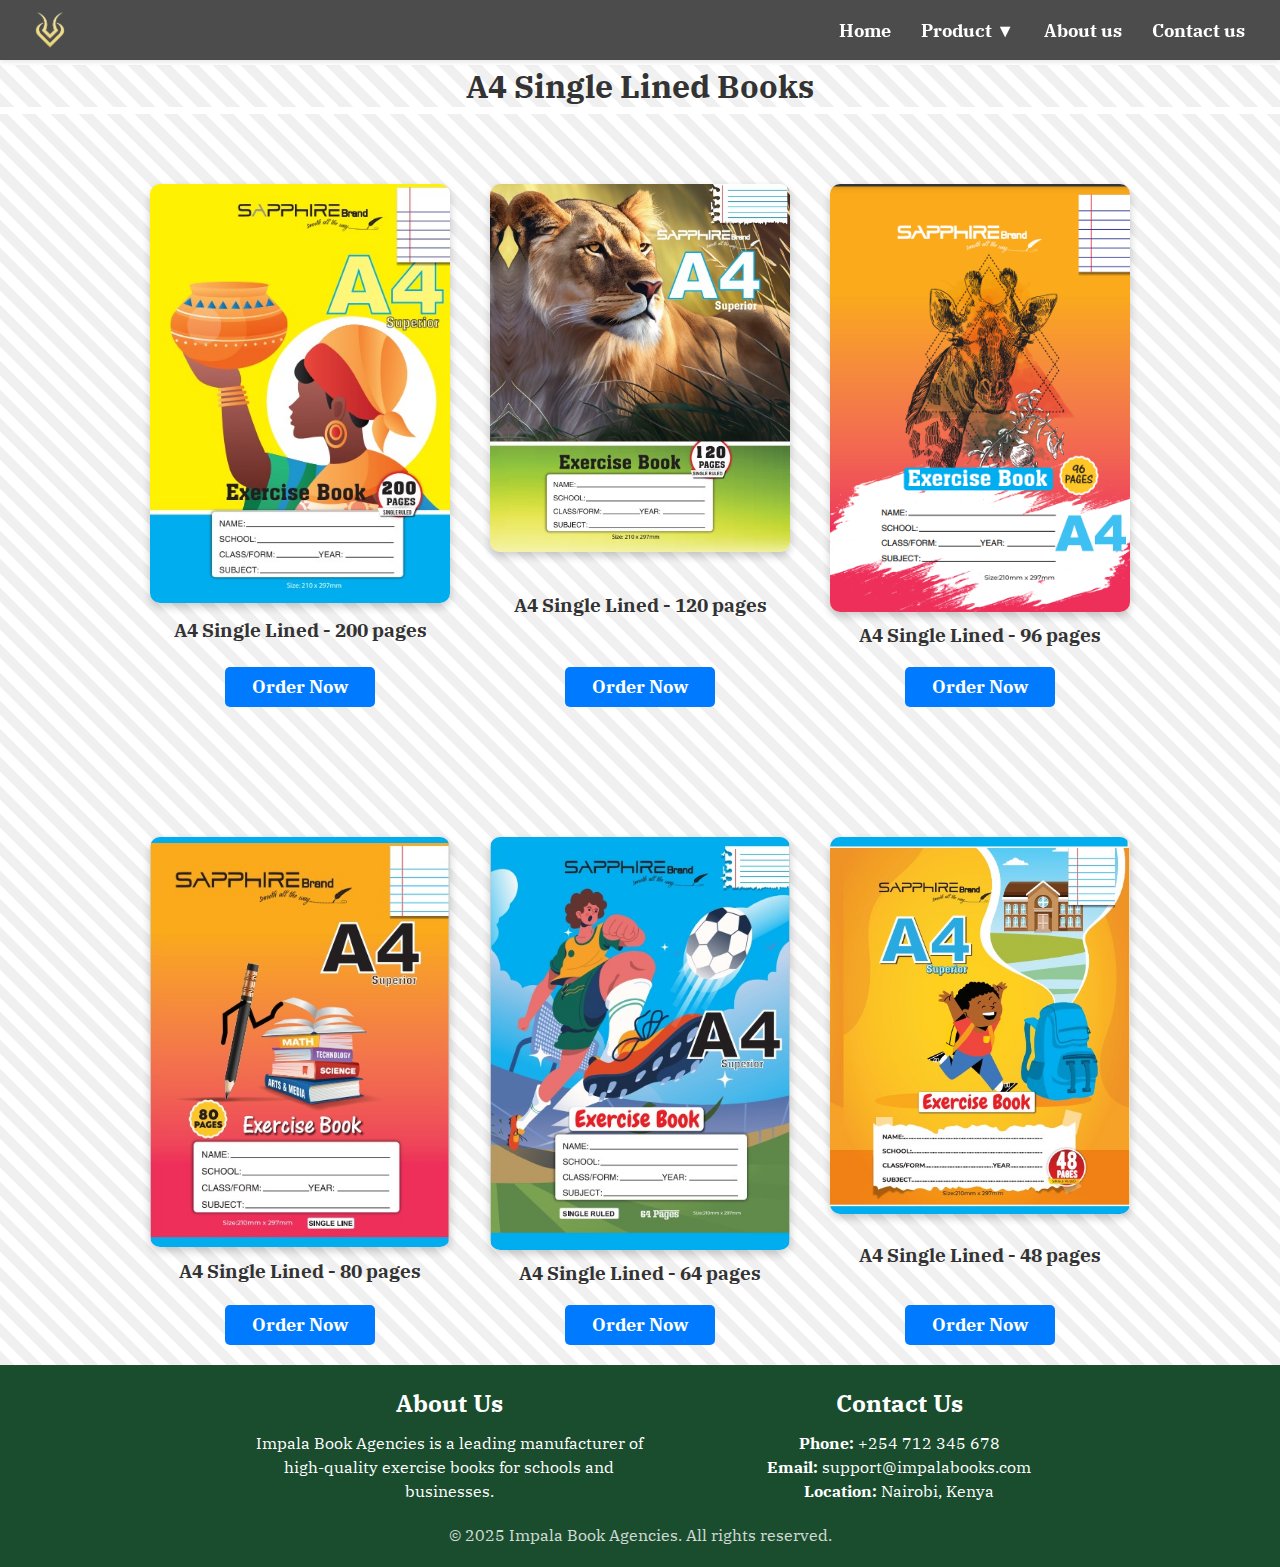
==== a4-single-lined.html @ 8c9c0a5c "Initial commit" ====
<!DOCTYPE html>
<html lang="en">
<head>
  <meta charset="UTF-8">
  <meta name="viewport" content="width=device-width, initial-scale=1.0">
  <title>A4 Single Lined Books</title>
  <link rel="stylesheet" href="styles.css">
</head>
<body>

  <!-- Navigation Bar (Same as Main Page) -->
  <nav class="navbar">
    <div class="logo">
      <img src="logo.jpg" alt="My Website Logo">
    </div>
    <ul class="nav-links">
      <li><a href="index.html">Home</a></li>
      <li class="dropdown">
        <a href="#">Product ▼</a>
        <ul class="dropdown-menu">
          <li><a href="a4-single-lined.html">A4 Single Lined</a></li>
          <li><a href="a4-square-ruled.html">A4 Square Ruled</a></li>
          <li><a href="a5-single-lined.html">A5 Single lined </a></li>
          <li><a href="a5-square-ruled.html">A5 Square Ruled</a></li>
        </ul>
      </li>
      <li><a href="#">About us</a></li>
      <li><a href="#">Contact us</a></li>
    </ul>
  </nav>

  <h1 class="page-title">A4 Single Lined Books</h1>

  <!-- Product Page Content -->
  <div class="product-gallery">
    <div class="product-item">
      <img src="A4 200 pages SL.jpg" alt="A4 Single Lined Book 1">
      <p>A4 Single Lined - 200 pages</p>
      <a href="order-form.html?product=A4 Single Lined - 200 pages" class="order-btn">Order Now</a>
    </div>
    


    <div class="product-item">
      <img src="A4 120 pages SL.jpg" alt="A4 Single Lined Book 2">
      <p>A4 Single Lined - 120 pages</p>
      <a href="order-form.html?product=A4 Single Lined - 120 pages" class="order-btn">Order Now</a>
    </div>

    <div class="product-item">
      <img src="A4 96 pages SL.png" alt="A4 Single Lined Book 2">
      <p>A4 Single Lined - 96 pages</p>
      <a href="order-form.html?product=A4 Single Lined - 96 pages" class="order-btn">Order Now</a>
    </div>


    


    <div class="product-item">
      <img src="A4 86 pages SL.jpg" alt="A4 Single Lined Book 3">
      <p>A4 Single Lined - 80 pages</p>
      <a href="order-form.html?product=A4 Single Lined - 80 pages" class="order-btn">Order Now</a>
    </div>


    <div class="product-item">
      <img src="A4 64 pages SL.jpg" alt="A4 Single Lined Book 3">
      <p>A4 Single Lined - 64 pages</p>
      <a href="order-form.html?product=A4 Single Lined - 64 pages" class="order-btn">Order Now</a>
    </div>

    <div class="product-item">
      <img src="A4 48 pages SL.jpg" alt="A4 Single Lined Book 3">
      <p>A4 Single Lined - 48 pages</p>
      <a href="order-form.html?product=A4 Single Lined - 48 pages" class="order-btn">Order Now</a>
    </div>


  

  
  
</div>

<div class="main-content">
  <!-- Navigation, Slideshow, and Page Content -->
</div>

<!-- Footer Section -->
<footer class="footer">
    <div class="footer-content">
        <div class="about">
            <h3>About Us</h3>
            <p>Impala Book Agencies is a leading manufacturer of high-quality exercise books for schools and businesses.</p>
        </div>
        <div class="contact">
            <h3>Contact Us</h3>
            <p><strong>Phone:</strong> +254 712 345 678</p>
            <p><strong>Email:</strong> support@impalabooks.com</p>
            <p><strong>Location:</strong> Nairobi, Kenya</p>
        </div>
    </div>
    <p class="copyright">© 2025 Impala Book Agencies. All rights reserved.</p>
</footer>






</body>
</html>
---- styles.css ----
@import url('https://fonts.googleapis.com/css2?family=IBM+Plex+Serif:wght@400;700&display=swap');


/* General styles */
body {
    margin: 0;
    padding: 0;
    height: 100%;
    overflow: auto;
    font-family: 'IBM Plex Serif', serif;
    display: flex;
    flex-direction: column;
    min-height: 100vh;
    padding-top: 60px;
    
    
    

  }


  /* Navigation Bar (Fixed to Top) */
.navbar {
  position: fixed; /* Stays at the top */
  top: 0;
  left: 0;
  width: 100%;
  height: 60px;
  background: rgba(0, 0, 0, 0.7); /* Semi-transparent black */
  display: flex;
  justify-content: space-between;
  align-items: center;
  padding: 10px 20px;
  z-index: 1000; /* Ensures it stays above everything */
  box-shadow: 0 2px 5px rgba(0, 0, 0, 0.1);
}

/* Logo */
.logo img {
  height: 60px; /* Adjust height as needed */
  width: auto; /* Keeps aspect ratio */
  display: block;
}

  
  /* Slideshow Container */
  .slideshow-container {
    position: fixed;
    top: 0;
    left: 0;
    width: 100%;
    height: 100%;
    display: flex;
    
  }

  /* Navigation Links */
.nav-links {
  list-style: none;
  display: flex;
  margin: 0;
  padding: 0;
}

.nav-links li {
  position: relative;
  padding: 10px 15px;
}

.nav-links a {
  font-family: 'IBM Plex Serif', serif;
  text-decoration: none;
  color: white;
  font-size: 18px;
  transition: color 0.3s ease;
  font-weight: bold;
}

/* Hover Effect */
.nav-links a:hover {
  color: #ffcc00; /* Changes to yellow on hover */
}

/* Slideshow for Background Images */
.slideshow-container {
  position: relative;
  width: 100%;
  height: 100vh; /* Full screen height */
  overflow: hidden;
  justify-content: center;
  display: flex;
  align-items: center;
  
  
}

/* Slideshow Track - holds all the slides together */
.slideshow-track {
  display: flex;
  transition: transform 1s ease-in-out;
}


/* Dropdown Menu */
.dropdown-menu {
  position: absolute;
  top: 100%;
  left: 0;
  background: white;
  list-style: none;
  padding: 0;
  margin: 0;
  width: 180px;
  box-shadow: 0 2px 5px rgba(0, 0, 0, 0.2);
  opacity: 0;
  visibility: hidden;
  transform: translateY(-10px);
  transition: opacity 0.3s ease, transform 0.3s ease, visibility 0.3s;
}


.dropdown-menu li {
  padding: 10px;
  border-bottom: 1px solid #ddd;
}

.dropdown-menu li a {
  color: black;
  display: block;
  text-decoration: none;
  padding: 10px;
}

.dropdown-menu li:hover {
  background: #f0f0f0;
}

/* Show dropdown with animation */
.dropdown:hover .dropdown-menu {
  opacity: 1;
  visibility: visible;
  transform: translateY(0);
}







  
  /* Individual Slide */
  .slide {
    position: absolute;
    width: 100%;
    height: 100%;
    background-size: cover;
    background-position: center;
    opacity: 0;
    animation: flowFade 10s infinite;
    min-width: 100%;
    
    
  }


  
  /* Image 1 starts first, Image 2 follows, Image 3 after that */
  .slide:nth-child(1) { animation-delay: 0s; }
  .slide:nth-child(2) { animation-delay: 4s; }
  .slide:nth-child(3) { animation-delay: 6s; }
  
  /* Flow + Fade animation */
  @keyframes flowFade {
    0% { opacity: 0; transform: translateX(100%); }
    10% { opacity: 1; transform: translateX(0); }
    30% { opacity: 1; transform: translateX(0); }
    40% { opacity: 0; transform: translateX(-100%); }
    100% { opacity: 0; transform: translateX(-100%); }
  }
  
  /* Content on top of the background */
  .content {
    font-family: 'IBM Plex Serif', serif;
    position: absolute;
    top: 50%;
    left: 50%;
    transform: translate(-50%, -50%);
    color: white;
    text-align: center;
    font-size: 2rem;
    font-weight: bold;
    z-index: 2;
    
    
  }
  











  /* Product Page Styling */
.product-page {
  text-align: center;
  padding: 50px;
}

.product-page h1 {
  font-size: 2.5em;
  margin-bottom: 10px;
}

.product-page p {
  font-size: 1.2em;
  color: #555;
}

/* Product Image Gallery */
.product-gallery {
  display: flex;
  justify-content: center;
  gap: 40px;
  flex-wrap: wrap;
  margin-top: 2px;
  background: repeating-linear-gradient(
    45deg,
    #f0f0f0,
    #f0f0f0 10px,
    #ffffff 10px,
    #ffffff 20px
  );
  color: #333;
}

.product-gallery img {
  width: 300px;
  height: auto;
  border-radius: 10px;
  box-shadow: 0px 4px 8px rgba(0, 0, 0, 0.2);
  transition: transform 0.3s ease-in-out;
}

.product-gallery img:hover {
  transform: scale(1.05);
}










.product-item {
  display: flex;
  flex-direction: column;
  align-items: center;
  width: 200px; /* Adjust as needed */
  justify-content: space-between; /* Ensures even spacing */
  width: 300px; /* Adjust if necessary */
  margin-top: 70px; /* Push images down */
  padding-bottom: 20px; /* Adds spacing at the bottom */
}

.product-item img {
  width: 100%;
  height: auto;
  border-radius: 10px;
  box-shadow: 0px 4px 8px rgba(0, 0, 0, 0.2);
  transition: transform 0.3s ease-in-out;
}

.product-item img:hover {
  transform: scale(1.05);
}

.product-item p {
  font-size: 1.2em;
  margin-top: 10px;
  font-weight: bold;
  color: #333;
}

/* Order Now Button */
.order-btn {
  display: inline-block;
  width: 150px; /* Fixed width */
  height: 40px; /* Fixed height */
  line-height: 40px; /* Align text vertically */
  text-align: center;
  background: #007bff;
  color: white;
  font-size: 1.1em;
  font-weight: bold;
  text-decoration: none;
  border-radius: 5px;
  transition: background 0.3s ease;
  margin-top: 20px; /* Push images down */
  padding-bottom: 20px; /* Adds spacing at the bottom */
  justify-content: space-between;
}

.order-btn:hover {
  background: #0056b3;
}


.order-page {
  max-width: 500px;
  margin: 100px auto; /* Moves the form down */
  padding: 20px;
  background: #f9f9f9;
  border-radius: 10px;
  box-shadow: 0 4px 10px rgba(0, 0, 0, 0.1);
  text-align: center;
  background: repeating-linear-gradient(
    45deg,
    #f0f0f0,
    #f0f0f0 10px,
    #ffffff 10px,
    #ffffff 20px
  );
  color: #333;
}

.order-page h1 {
  font-size: 1.8em;
  color: #333;
  margin-bottom: 10px;
  
}

.order-page p {
  font-size: 1em;
  color: #666;
  margin-bottom: 20px;
  
}


form {
  display: flex;
  flex-direction: column;
  gap: 5px;
}

label {
  font-weight: bold;
  text-align: left;
}

input {
  width: 100%;
  padding: 10px;
  border: 1px solid #ccc;
  border-radius: 5px;
  font-size: 1em;
}

button {
  background: #007bff;
  color: white;
  font-size: 1.1em;
  font-weight: bold;
  padding: 10px;
  border: none;
  border-radius: 5px;
  cursor: pointer;
  transition: background 0.3s ease;

  
}

button:hover {
  background: #0056b3;
}

/* Contact Info Styling */
.contact-info {
  margin-top: 30px;
  padding: 20px;
  background: white;
  border-radius: 10px;
  box-shadow: 0 4px 10px rgba(0, 0, 0, 0.1);
  text-align: left;
}

.contact-info h2 {
  color: #333;
}

.contact-info p {
  font-size: 1em;
  color: #555;
  margin: 5px 0;
}








/* Ensure the page takes full height and allows scrolling */


/* Main content area */
.main-content {
  flex: 1; /* Pushes the footer down */

  
  
  
}

.main-content img {
  width: 100%;
  height: auto;
  display: block;
}




/* Footer */
.footer {
  background-color: #1A4D2E; /* Jungle Green */
  color: white;
  padding: 20px 0;
  
  text-align: center;
  width: 100%;
  position: relative;
  bottom: 0;
  
  
}

.footer-content {
  display: flex;
  justify-content: space-around;
  flex-wrap: wrap;
  max-width: 900px;
  margin: auto;
  
}

.footer-content div {
  max-width: 400px;
  text-align: center;
  line-height: 1.5;
}

.footer h3 {
  font-size: 1.5em;
  margin-bottom: 10px;
}

.footer p {
  font-size: 1em;
  line-height: 1.5;
}

.copyright {
  margin-top: 20px;
  font-size: 0.9em;
  opacity: 0.8;
}





.scroll-bar{
  height: 100%;
  width: 2000px;
  border:1px solid grey;
  overflow:auto;
}

* {
  margin: 0;
  padding: 0;
  box-sizing: border-box;
}

.wrapper {
  flex-grow: 1;
  display: flex;
  flex-direction: column;
  


/* General styles */
body {
    margin: 0;
    padding: 0;
    height: 100%;
    overflow: auto;
    font-family: 'IBM Plex Serif', serif;
    display: flex;
    flex-direction: column;
    min-height: 100vh;
    padding-top: 60px;
    

  }


  /* Navigation Bar (Fixed to Top) */
.navbar {
  position: fixed; /* Stays at the top */
  top: 0;
  left: 0;
  width: 100%;
  height: 60px;
  background: rgba(0, 0, 0, 0.7); /* Semi-transparent black */
  display: flex;
  justify-content: space-between;
  align-items: center;
  padding: 10px 20px;
  z-index: 1000; /* Ensures it stays above everything */
  box-shadow: 0 2px 5px rgba(0, 0, 0, 0.1);
}

/* Logo */
.logo img {
  height: 60px; /* Adjust height as needed */
  width: auto; /* Keeps aspect ratio */
  display: block;
}

  
  /* Slideshow Container */
  .slideshow-container {
    position: fixed;
    top: 0;
    left: 0;
    width: 100%;
    height: 100%;
    display: flex;
    
  }

  /* Navigation Links */
.nav-links {
  list-style: none;
  display: flex;
  margin: 0;
  padding: 0;
}

.nav-links li {
  position: relative;
  padding: 10px 15px;
}

.nav-links a {
  font-family: 'IBM Plex Serif', serif;
  text-decoration: none;
  color: white;
  font-size: 18px;
  transition: color 0.3s ease;
  font-weight: bold;
}

/* Hover Effect */
.nav-links a:hover {
  color: #ffcc00; /* Changes to yellow on hover */
}

/* Slideshow for Background Images */
.slideshow-container {
  position: relative;
  width: 100%;
  height: 100vh; /* Full screen height */
  overflow: hidden;
  justify-content: center;
  display: flex;
  align-items: center;
  
  
}

/* Slideshow Track - holds all the slides together */
.slideshow-track {
  display: flex;
  transition: transform 1s ease-in-out;
}


/* Dropdown Menu */
.dropdown-menu {
  position: absolute;
  top: 100%;
  left: 0;
  background: white;
  list-style: none;
  padding: 0;
  margin: 0;
  width: 180px;
  box-shadow: 0 2px 5px rgba(0, 0, 0, 0.2);
  opacity: 0;
  visibility: hidden;
  transform: translateY(-10px);
  transition: opacity 0.3s ease, transform 0.3s ease, visibility 0.3s;
}


.dropdown-menu li {
  padding: 10px;
  border-bottom: 1px solid #ddd;
}

.dropdown-menu li a {
  color: black;
  display: block;
  text-decoration: none;
  padding: 10px;
}

.dropdown-menu li:hover {
  background: #f0f0f0;
}

/* Show dropdown with animation */
.dropdown:hover .dropdown-menu {
  opacity: 1;
  visibility: visible;
  transform: translateY(0);
}







  
  /* Individual Slide */
  .slide {
    position: absolute;
    width: 100%;
    height: 100%;
    background-size: cover;
    background-position: center;
    opacity: 0;
    animation: flowFade 10s infinite;
    min-width: 100%;
    
    
  }


  
  /* Image 1 starts first, Image 2 follows, Image 3 after that */
  .slide:nth-child(1) { animation-delay: 0s; }
  .slide:nth-child(2) { animation-delay: 4s; }
  .slide:nth-child(3) { animation-delay: 6s; }
  
  /* Flow + Fade animation */
  @keyframes flowFade {
    0% { opacity: 0; transform: translateX(100%); }
    10% { opacity: 1; transform: translateX(0); }
    30% { opacity: 1; transform: translateX(0); }
    40% { opacity: 0; transform: translateX(-100%); }
    100% { opacity: 0; transform: translateX(-100%); }
  }
  
  /* Content on top of the background */
  .content {
    font-family: 'IBM Plex Serif', serif;
    position: absolute;
    top: 50%;
    left: 50%;
    transform: translate(-50%, -50%);
    color: white;
    text-align: center;
    font-size: 2rem;
    font-weight: bold;
    z-index: 2;
    
    
  }
  











  /* Product Page Styling */
.product-page {
  text-align: center;
  padding: 50px;
}

.product-page h1 {
  font-size: 2.5em;
  margin-bottom: 10px;
}

.product-page p {
  font-size: 1.2em;
  color: #555;
}

/* Product Image Gallery */
.product-gallery {
  display: flex;
  justify-content: center;
  gap: 40px;
  flex-wrap: wrap;
  margin-top: 2px;
  background: repeating-linear-gradient(
    45deg,
    #f0f0f0,
    #f0f0f0 10px,
    #ffffff 10px,
    #ffffff 20px
  );
  color: #333;
}

.product-gallery img {
  width: 300px;
  height: auto;
  border-radius: 10px;
  box-shadow: 0px 4px 8px rgba(0, 0, 0, 0.2);
  transition: transform 0.3s ease-in-out;
}

.product-gallery img:hover {
  transform: scale(1.05);
}










.product-item {
  display: flex;
  flex-direction: column;
  align-items: center;
  width: 200px; /* Adjust as needed */
  justify-content: space-between; /* Ensures even spacing */
  width: 300px; /* Adjust if necessary */
  margin-top: 70px; /* Push images down */
  padding-bottom: 20px; /* Adds spacing at the bottom */
}

.product-item img {
  width: 100%;
  height: auto;
  border-radius: 10px;
  box-shadow: 0px 4px 8px rgba(0, 0, 0, 0.2);
  transition: transform 0.3s ease-in-out;
}

.product-item img:hover {
  transform: scale(1.05);
}

.product-item p {
  font-size: 1.2em;
  margin-top: 10px;
  font-weight: bold;
  color: #333;
}

/* Order Now Button */
.order-btn {
  display: inline-block;
  width: 150px; /* Fixed width */
  height: 40px; /* Fixed height */
  line-height: 40px; /* Align text vertically */
  text-align: center;
  background: #007bff;
  color: white;
  font-size: 1.1em;
  font-weight: bold;
  text-decoration: none;
  border-radius: 5px;
  transition: background 0.3s ease;
  margin-top: 20px; /* Push images down */
  padding-bottom: 20px; /* Adds spacing at the bottom */
  justify-content: space-between;
}

.order-btn:hover {
  background: #0056b3;
}


.order-page {
  max-width: 500px;
  margin: 100px auto; /* Moves the form down */
  padding: 20px;
  
  border-radius: 10px;
  box-shadow: 0 4px 10px rgba(0, 0, 0, 0.1);
  text-align: center;

  background: repeating-linear-gradient(
    45deg,
    #f0f0f0,  /* Light grey */
    #f0f0f0 10px, 
    #ffffff 10px,  /* White */
    #ffffff 20px
  );
  color: #333;
}

.order-page h1 {
  font-size: 1em;
  color: #333;
  margin-bottom: 10px;
  
}

.order-page p {
  font-size: 1em;
  color: #666;
  margin-bottom: 20px;
  
}


form {
  display: flex;
  flex-direction: column;
  gap: 15px;
}

label {
  font-weight: bold;
  text-align: left;
}

input {
  width: 100%;
  padding: 10px;
  border: 1px solid #ccc;
  border-radius: 5px;
  font-size: 1em;
}

button {
  background: #007bff;
  color: white;
  font-size: 1.1em;
  font-weight: bold;
  padding: 10px;
  border: none;
  border-radius: 5px;
  cursor: pointer;
  transition: background 0.3s ease;
}

button:hover {
  background: #0056b3;
}

/* Contact Info Styling */
.contact-info {
  margin-top: 30px;
  padding: 20px;
  background: white;
  border-radius: 10px;
  box-shadow: 0 4px 10px rgba(0, 0, 0, 0.1);
  text-align: left;
}

.contact-info h2 {
  color: #333;
}

.contact-info p {
  font-size: 1em;
  color: #555;
  margin: 5px 0;
}








/* Ensure the page takes full height and allows scrolling */


/* Main content area */
.main-content {
  flex: 1; /* Pushes the footer down */

  
  
  
}

.main-content img {
  width: 100%;
  height: auto;
  display: block;
}




/* Footer */
.footer {
  background-color: #1A4D2E; /* Jungle Green */
  color: white;
  padding: 20px 0;
  
  text-align: center;
  width: 100%;
  position: relative;
  bottom: 0;
  
  
}

.footer-content {
  display: flex;
  justify-content: space-around;
  flex-wrap: wrap;
  max-width: 900px;
  margin: auto;
  
}

.footer-content div {
  max-width: 400px;
  text-align: center;
  line-height: 1.5;
}

.footer h3 {
  font-size: 1.5em;
  margin-bottom: 10px;
}

.footer p {
  font-size: 1em;
  line-height: 1.5;
}

.copyright {
  margin-top: 20px;
  font-size: 0.9em;
  opacity: 0.8;
}





.scroll-bar{
  height: 100%;
  width: 2000px;
  border:1px solid grey;
  overflow:auto;
}

* {
  margin: 0;
  padding: 0;
  box-sizing: border-box;
}

.wrapper {
  flex-grow: 1;
  display: flex;
  flex-direction: column;
}

html {
  scroll-behavior: smooth;
}







.page-title {
  text-align: center;
  font-size: 2em;
  margin: 5px 0;
  color: #333;
  font-weight: bold;
  font-family: 'IBM Plex Serif', serif;
  
  background: repeating-linear-gradient(
    45deg,
    #f0f0f0,
    #f0f0f0 10px,
    #ffffff 10px,
    #ffffff 20px
  );
  color: #333;
  
}


}

html {
  scroll-behavior: smooth;
}







.page-title {
  text-align: center;
  font-size: 2em;
  margin: 5px 0;
  color: #333;
  font-weight: bold;
  font-family: 'IBM Plex Serif', serif;
  
  background: repeating-linear-gradient(
    45deg,
    #f0f0f0,
    #f0f0f0 10px,
    #ffffff 10px,
    #ffffff 20px
  );
  color: #333;
  
}
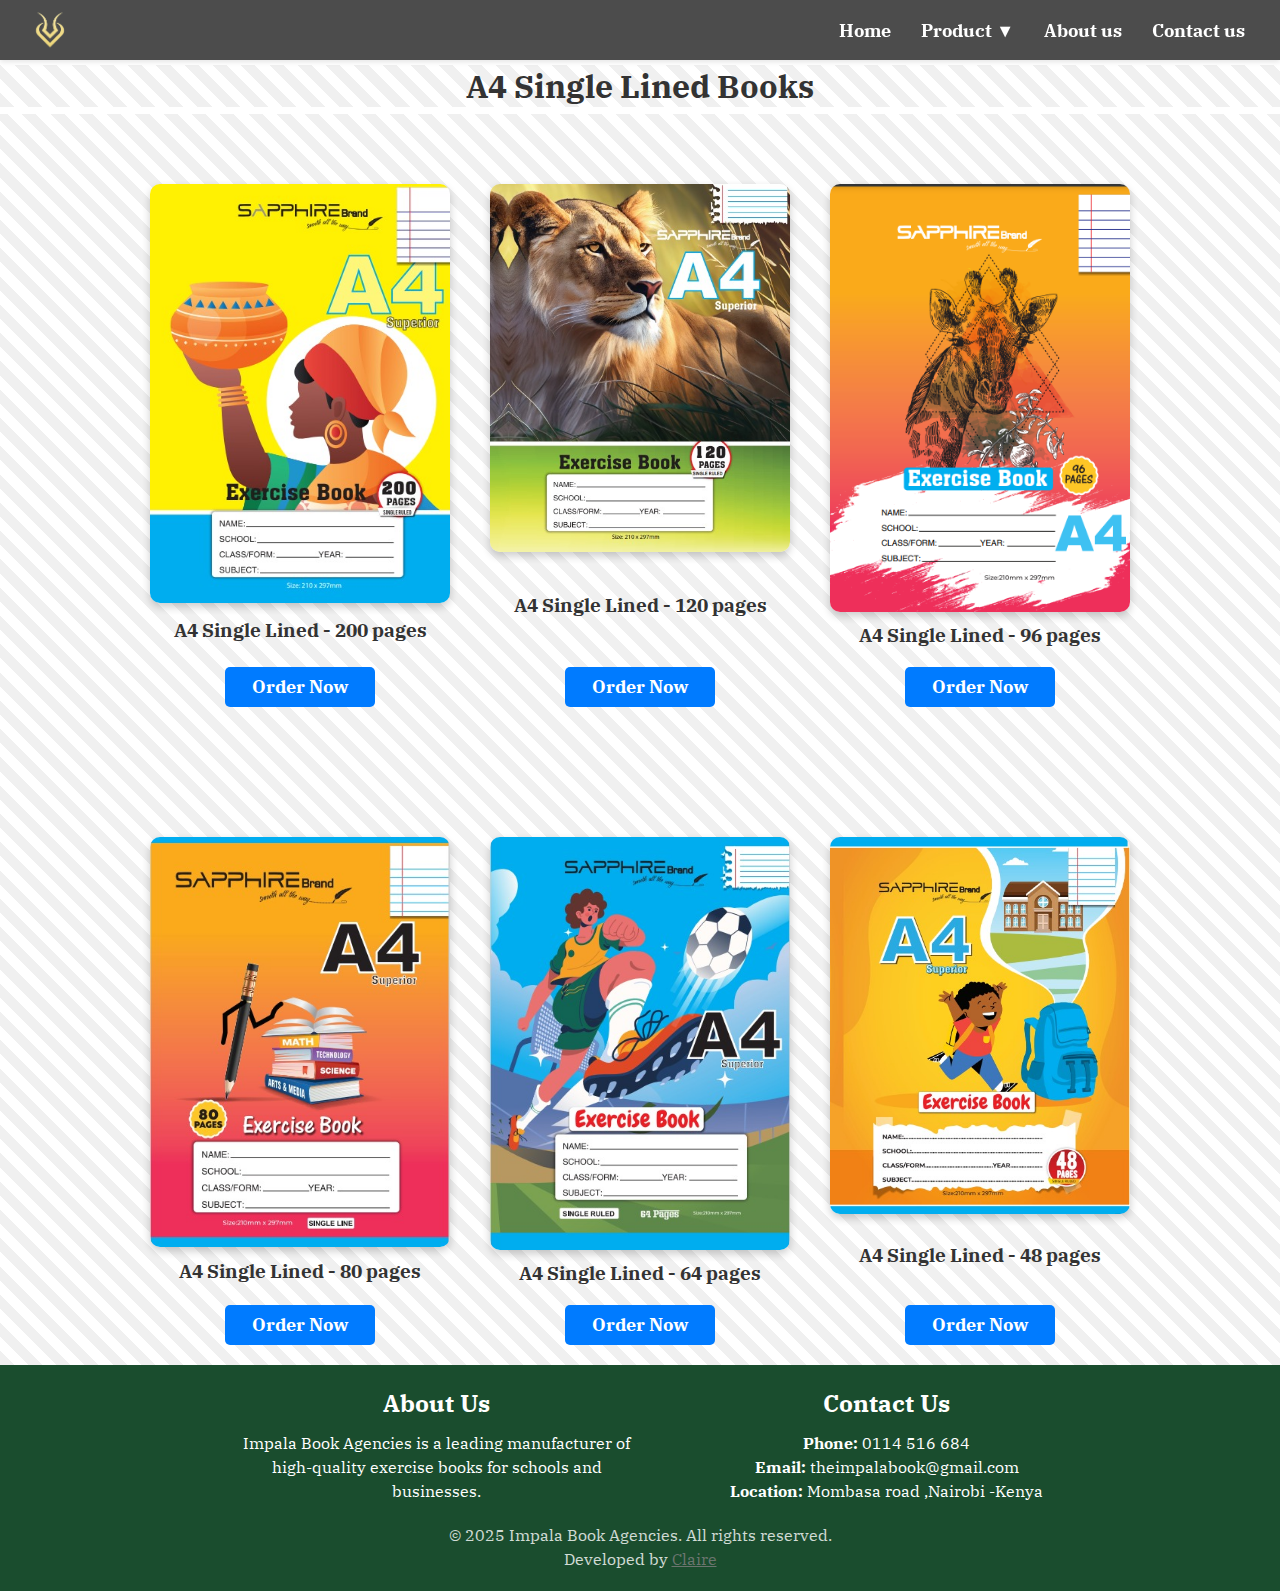
==== commit 184dced5: "Updated files with new changes" ====
--- a/a4-single-lined.html
+++ b/a4-single-lined.html
@@ -24,8 +24,8 @@
           <li><a href="a5-square-ruled.html">A5 Square Ruled</a></li>
         </ul>
       </li>
-      <li><a href="#">About us</a></li>
-      <li><a href="#">Contact us</a></li>
+      <li><a href="#about">About us</a></li>
+      <li><a href="#contact">Contact us</a></li>
     </ul>
   </nav>
 
@@ -89,19 +89,20 @@
 
 <!-- Footer Section -->
 <footer class="footer">
-    <div class="footer-content">
-        <div class="about">
-            <h3>About Us</h3>
-            <p>Impala Book Agencies is a leading manufacturer of high-quality exercise books for schools and businesses.</p>
-        </div>
-        <div class="contact">
-            <h3>Contact Us</h3>
-            <p><strong>Phone:</strong> +254 712 345 678</p>
-            <p><strong>Email:</strong> support@impalabooks.com</p>
-            <p><strong>Location:</strong> Nairobi, Kenya</p>
-        </div>
-    </div>
-    <p class="copyright">© 2025 Impala Book Agencies. All rights reserved.</p>
+  <div class="footer-content">
+    <div class="about" id="about">
+          <h3>About Us</h3>
+          <p>Impala Book Agencies is a leading manufacturer of high-quality exercise books for schools and businesses.</p>
+      </div>
+      <div class="contact"id="contact">
+          <h3>Contact Us</h3>
+          <p><strong>Phone:</strong> 0114 516 684</p>
+          <p><strong>Email:</strong> theimpalabook@gmail.com</p>
+          <p><strong>Location:</strong> Mombasa road ,Nairobi -Kenya</p>
+      </div>
+  </div>
+  <p class="copyright">© 2025 Impala Book Agencies. All rights reserved.<br>Developed by <a href="mailto:clairewangondu@gmail.com" style="color: #808080; ">Claire</a></p>
+   
 </footer>
 
 
--- a/styles.css
+++ b/styles.css
@@ -1058,3 +1058,7 @@
   
 }
 
+.p1 {
+  font-size: 0.5em;
+}
+
